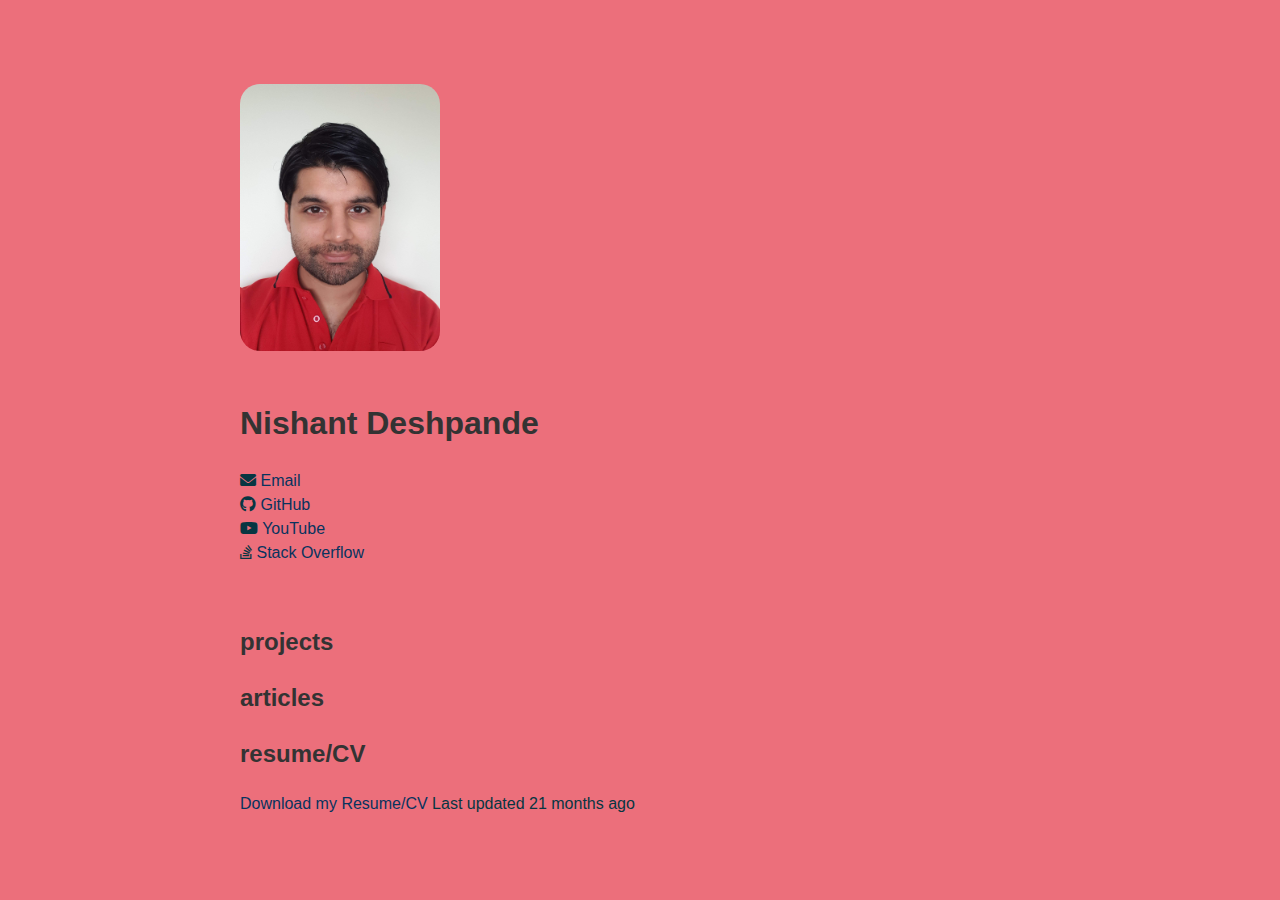
==== index.html @ 6070609d "resume/cv" ====
<!DOCTYPE html>
<html lang="en">
<head>
    <meta charset="UTF-8">
    <meta name="viewport" content="width=device-width, initial-scale=1.0">
    <title>n-deshpande.io</title>
    <link href="https://fonts.googleapis.com/css2?family=Roboto&display=swap" rel="stylesheet">
    <link rel="icon" href="favicon.ico" type="image/x-icon">
    <link rel="stylesheet" href="https://cdnjs.cloudflare.com/ajax/libs/font-awesome/6.0.0-beta3/css/all.min.css">
<style>
body {
  margin: 0 auto;
  max-width: 50em;
  font-family: sans-serif;
  line-height: 1.5;
  padding: 4em 1em;
  color: #073642;
  background-color: #EC6F7B;
}
h1,
h2,
strong {
  color: #333;
}
a {
  color: #08335e;
  text-decoration: none;
}
ul {
  margin: 0;
}
.black-to-link {
  /* from https://codepen.io/sosuke/pen/Pjoqqp */
  filter: invert(51%) sepia(91%) saturate(6272%) hue-rotate(232deg) brightness(101%) contrast(100%);
}
</style>
</head>
<body>

<img src="profile.jpg" alt="Profile Picture" style="width: 200px; border-radius: 20px; margin: 20px 0;">

<h1>Nishant Deshpande</h1>
<p>
    <i class="fas fa-envelope"></i> <a href="mailto:nxdeshpande@gmail.com">Email</a><br>
    <i class="fab fa-github"></i> <a href="https://github.com/n-deshpande">GitHub</a><br>
    <i class="fab fa-youtube"></i> <a href="https://www.youtube.com/">YouTube</a><br>
    <i class="fab fa-stack-overflow"></i> <a href="https://stackoverflow.com/users/14988404/nish">Stack Overflow</a><br>
</p>
<br>

<h2>projects</h2>

<h2>articles</h2>

<h2>resume/CV</h2>
<p>
    <a href="ND_CV.pdf" download>Download my Resume/CV</a> 
    <span id="last-updated"></span>
</p>
    
<script src="utils.js"></script>
</body>
</html>
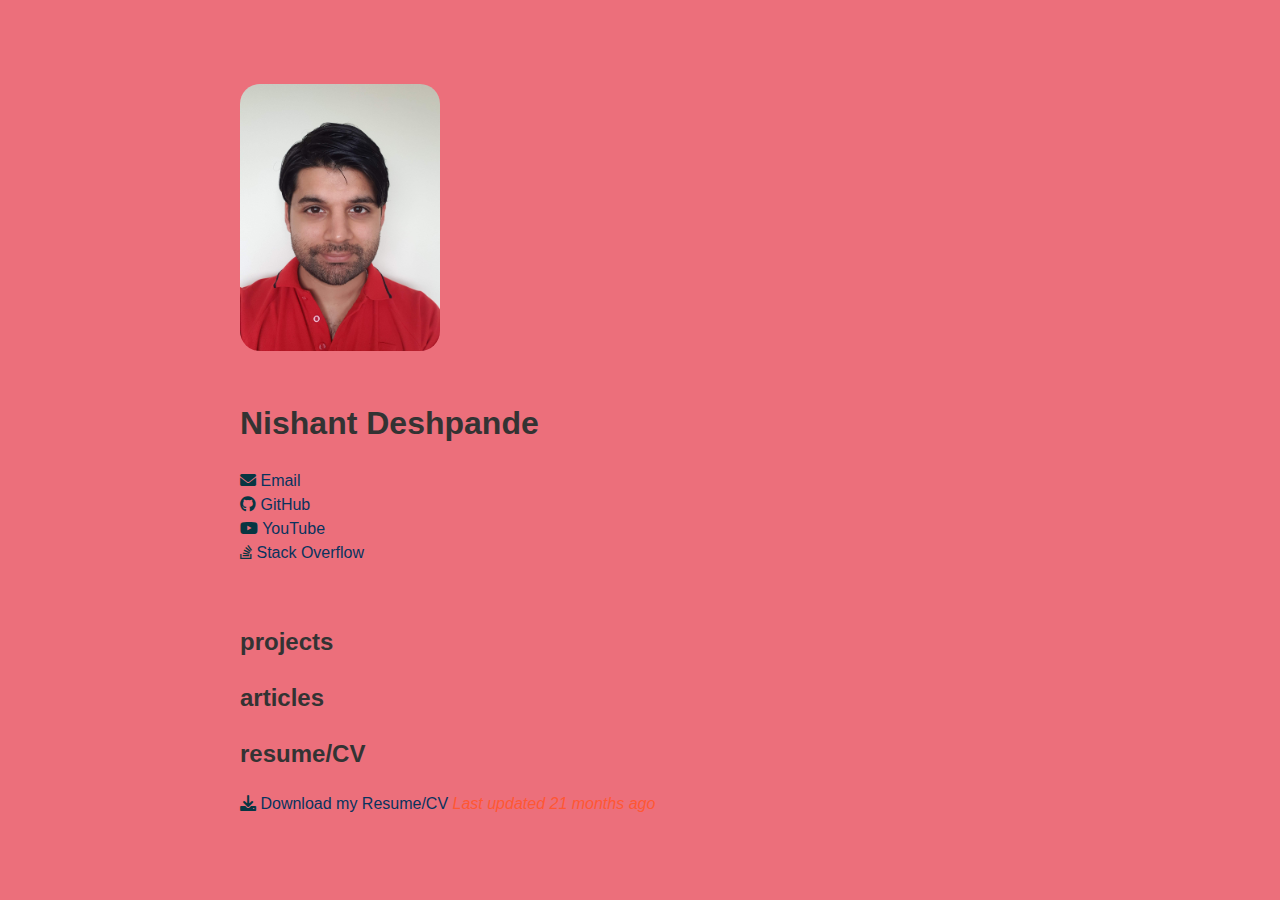
==== commit 5feee250: "last updated settings" ====
--- a/index.html
+++ b/index.html
@@ -34,6 +34,12 @@
   /* from https://codepen.io/sosuke/pen/Pjoqqp */
   filter: invert(51%) sepia(91%) saturate(6272%) hue-rotate(232deg) brightness(101%) contrast(100%);
 }
+
+/* New styles for last-updated */
+#last-updated {
+    font-style: italic;
+    color: #FF5733; /* Change this color as needed */
+  }
 </style>
 </head>
 <body>
@@ -55,7 +61,7 @@
 
 <h2>resume/CV</h2>
 <p>
-    <a href="ND_CV.pdf" download>Download my Resume/CV</a> 
+    <i class="fas fa-download"></i> <a href="ND_CV.pdf" download>Download my Resume/CV </a> 
     <span id="last-updated"></span>
 </p>
     
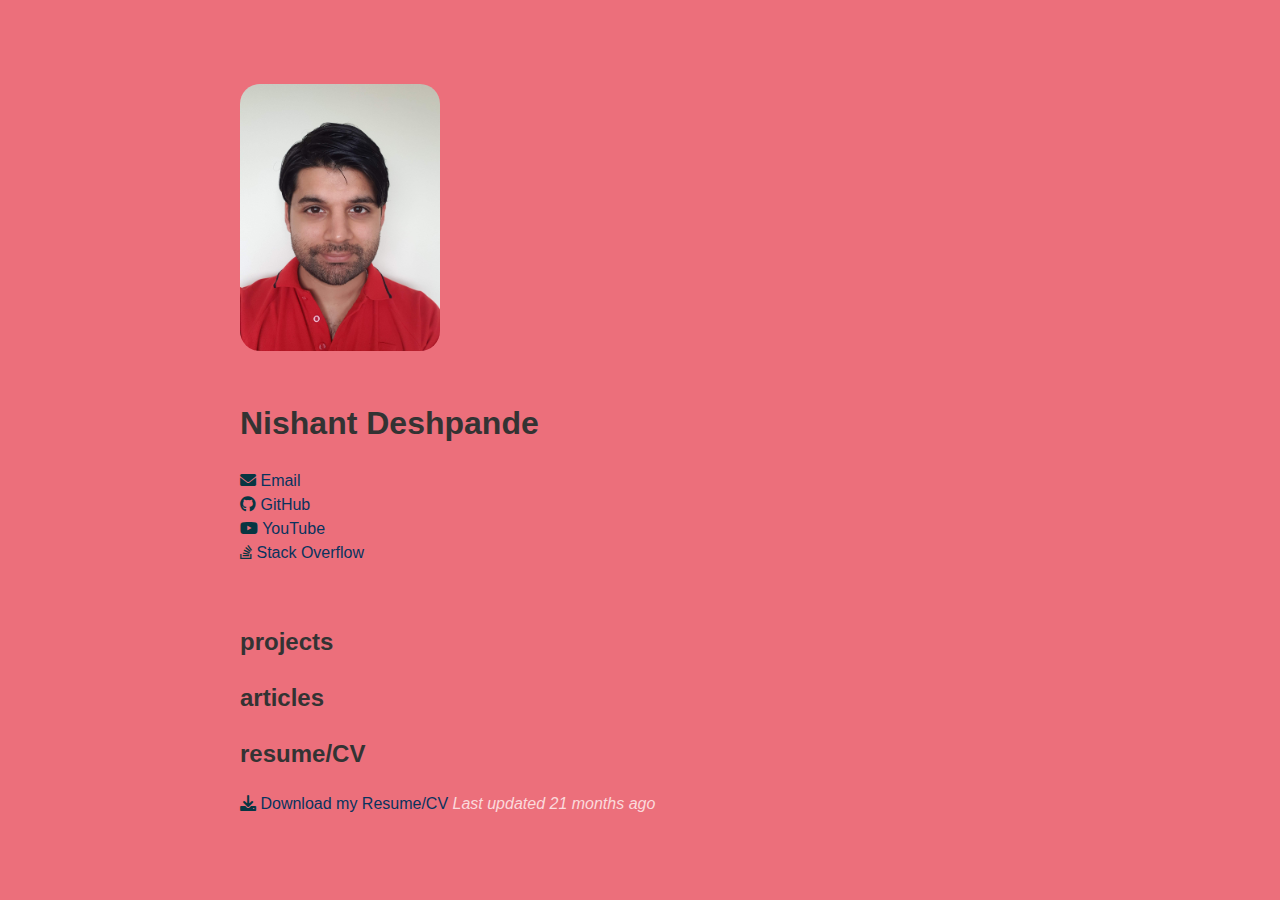
==== commit 415974b4: "update bg color" ====
--- a/index.html
+++ b/index.html
@@ -38,7 +38,7 @@
 /* New styles for last-updated */
 #last-updated {
     font-style: italic;
-    color: #FF5733; /* Change this color as needed */
+    color: #FBDADC; /* Change this color as needed */
   }
 </style>
 </head>
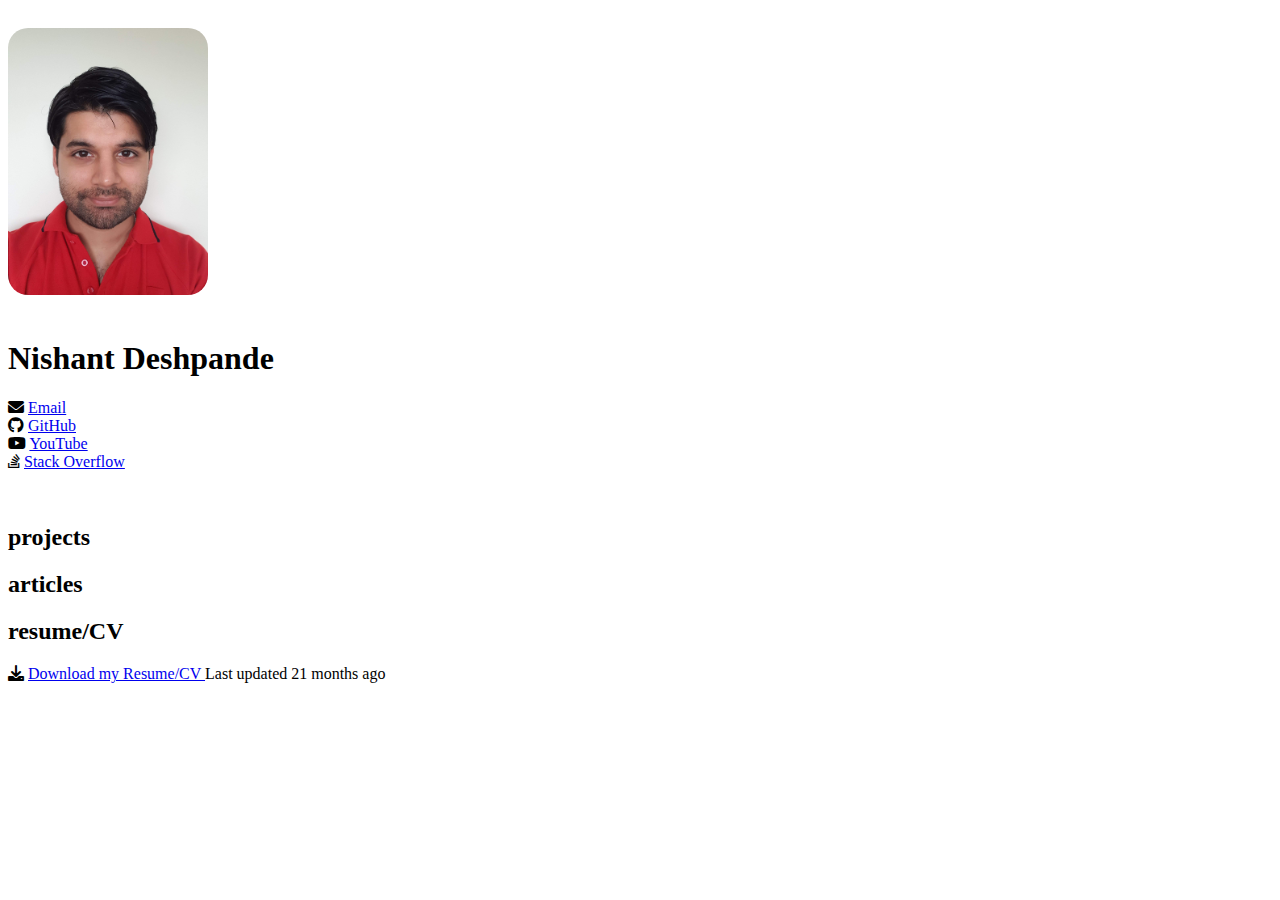
==== commit a86e2e4a: "Update background color and add new styles for last-updated" ====
--- a/index.html
+++ b/index.html
@@ -8,39 +8,7 @@
     <link href="https://fonts.googleapis.com/css2?family=Roboto&display=swap" rel="stylesheet">
     <link rel="icon" href="favicon.ico" type="image/x-icon">
     <link rel="stylesheet" href="https://cdnjs.cloudflare.com/ajax/libs/font-awesome/6.0.0-beta3/css/all.min.css">
-<style>
-body {
-  margin: 0 auto;
-  max-width: 50em;
-  font-family: sans-serif;
-  line-height: 1.5;
-  padding: 4em 1em;
-  color: #073642;
-  background-color: #EC6F7B;
-}
-h1,
-h2,
-strong {
-  color: #333;
-}
-a {
-  color: #08335e;
-  text-decoration: none;
-}
-ul {
-  margin: 0;
-}
-.black-to-link {
-  /* from https://codepen.io/sosuke/pen/Pjoqqp */
-  filter: invert(51%) sepia(91%) saturate(6272%) hue-rotate(232deg) brightness(101%) contrast(100%);
-}
-
-/* New styles for last-updated */
-#last-updated {
-    font-style: italic;
-    color: #FBDADC; /* Change this color as needed */
-  }
-</style>
+    <link rel="stylesheet" href="styles.css">
 </head>
 <body>
 
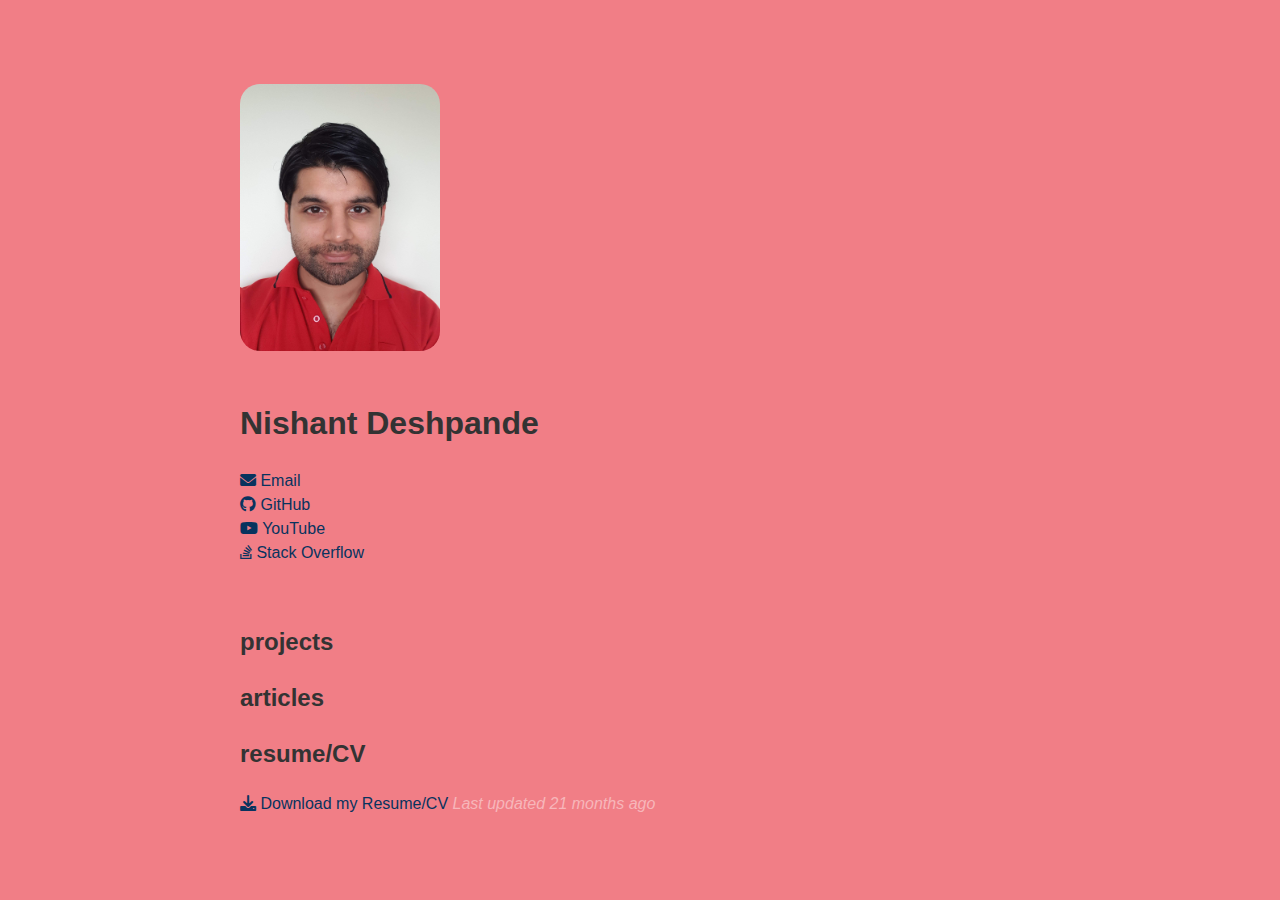
==== commit ca65436d: "style sheet and typo update" ====
--- a/index.html
+++ b/index.html
@@ -8,7 +8,7 @@
     <link href="https://fonts.googleapis.com/css2?family=Roboto&display=swap" rel="stylesheet">
     <link rel="icon" href="favicon.ico" type="image/x-icon">
     <link rel="stylesheet" href="https://cdnjs.cloudflare.com/ajax/libs/font-awesome/6.0.0-beta3/css/all.min.css">
-    <link rel="stylesheet" href="styles.css">
+    <link rel="stylesheet" href="style.css">
 </head>
 <body>
 
@@ -16,10 +16,10 @@
 
 <h1>Nishant Deshpande</h1>
 <p>
-    <i class="fas fa-envelope"></i> <a href="mailto:nxdeshpande@gmail.com">Email</a><br>
-    <i class="fab fa-github"></i> <a href="https://github.com/n-deshpande">GitHub</a><br>
-    <i class="fab fa-youtube"></i> <a href="https://www.youtube.com/">YouTube</a><br>
-    <i class="fab fa-stack-overflow"></i> <a href="https://stackoverflow.com/users/14988404/nish">Stack Overflow</a><br>
+    <a href="mailto:nxdeshpande@gmail.com"><i class="fas fa-envelope"></i> Email</a><br>
+    <a href="https://github.com/n-deshpande"><i class="fab fa-github"></i> GitHub</a><br>
+    <a href="https://www.youtube.com/"> <i class="fab fa-youtube"></i> YouTube</a><br>
+    <a href="https://stackoverflow.com/users/14988404/nish"><i class="fab fa-stack-overflow"></i> Stack Overflow</a><br>
 </p>
 <br>
 
@@ -29,7 +29,7 @@
 
 <h2>resume/CV</h2>
 <p>
-    <i class="fas fa-download"></i> <a href="ND_CV.pdf" download>Download my Resume/CV </a> 
+   <a href="ND_CV.pdf" download>  <i class="fas fa-download"></i> Download my Resume/CV </a> 
     <span id="last-updated"></span>
 </p>
     
--- a/style.css
+++ b/style.css
@@ -0,0 +1,31 @@
+body {
+  margin: 0 auto;
+  max-width: 50em;
+  font-family: sans-serif;
+  line-height: 1.5;
+  padding: 4em 1em;
+  color: #073642;
+  background-color: #F17E86;
+}
+h1,
+h2,
+strong {
+  color: #333;
+}
+a {
+  color: #08335e;
+  text-decoration: none;
+}
+ul {
+  margin: 0;
+}
+.black-to-link {
+  /* from https://codepen.io/sosuke/pen/Pjoqqp */
+  filter: invert(51%) sepia(91%) saturate(6272%) hue-rotate(232deg) brightness(101%) contrast(100%);
+}
+
+/* New styles for last-updated */
+#last-updated {
+  font-style: italic;
+  color: #F7B6BA; /* Change this color as needed */
+}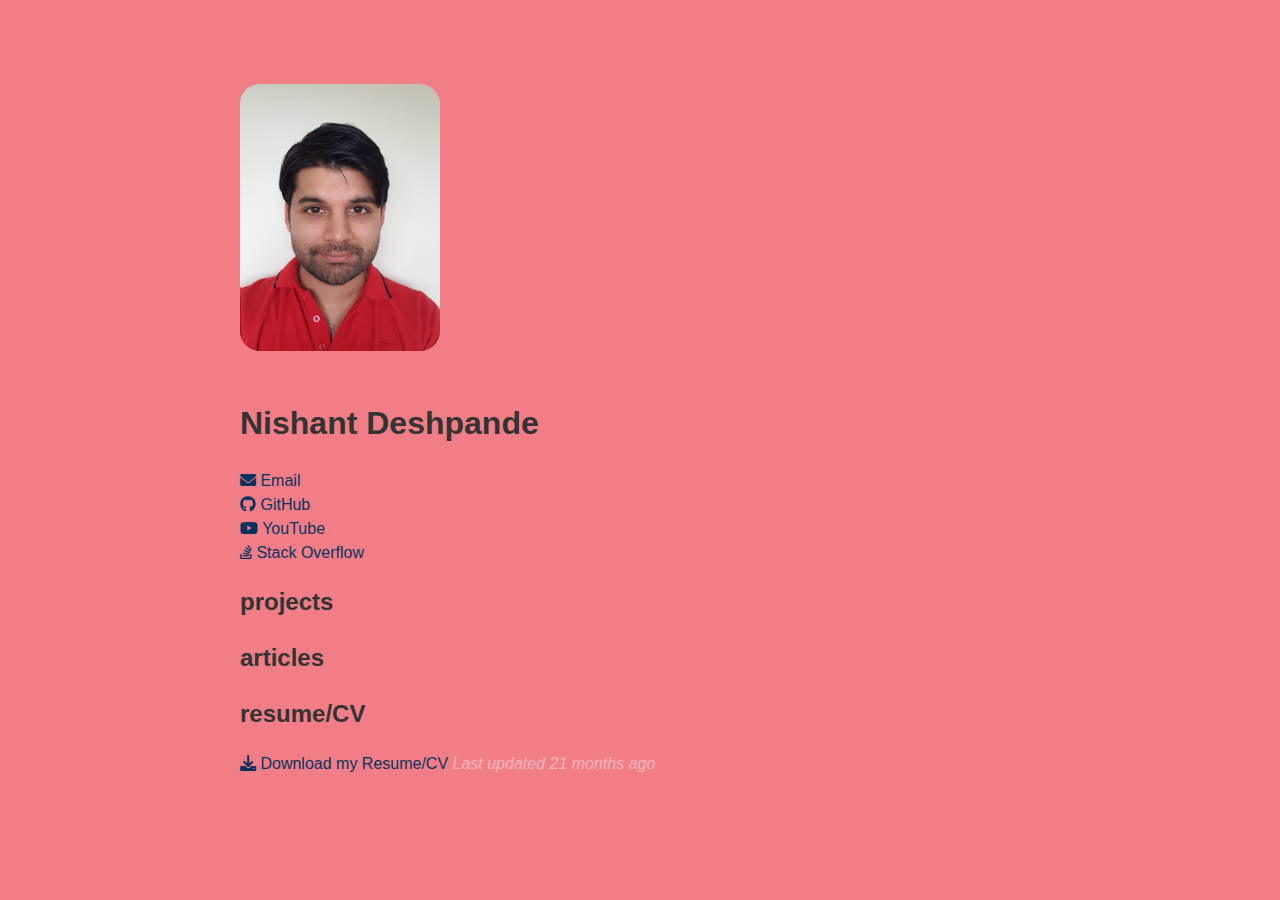
==== commit 15daf0a3: "updated proj structure" ====
--- a/index.html
+++ b/index.html
@@ -6,9 +6,9 @@
     <meta name="viewport" content="width=device-width, initial-scale=1.0">
     <title>n-deshpande.io</title>
     <link href="https://fonts.googleapis.com/css2?family=Roboto&display=swap" rel="stylesheet">
-    <link rel="icon" href="favicon.ico" type="image/x-icon">
+    <link rel="shortcut icon" type="image/x-icon" href="favicon.ico">
     <link rel="stylesheet" href="https://cdnjs.cloudflare.com/ajax/libs/font-awesome/6.0.0-beta3/css/all.min.css">
-    <link rel="stylesheet" href="style.css">
+    <link rel="stylesheet" href="css/styles.css">
 </head>
 <body>
 
@@ -21,7 +21,6 @@
     <a href="https://www.youtube.com/"> <i class="fab fa-youtube"></i> YouTube</a><br>
     <a href="https://stackoverflow.com/users/14988404/nish"><i class="fab fa-stack-overflow"></i> Stack Overflow</a><br>
 </p>
-<br>
 
 <h2>projects</h2>
 
@@ -33,6 +32,6 @@
     <span id="last-updated"></span>
 </p>
     
-<script src="utils.js"></script>
+<script src="js/utils.js"></script>
 </body>
 </html>
--- a/css/styles.css
+++ b/css/styles.css
@@ -0,0 +1,31 @@
+body {
+  margin: 0 auto;
+  max-width: 50em;
+  font-family: sans-serif;
+  line-height: 1.5;
+  padding: 4em 1em;
+  color: #073642;
+  background-color: #F17E86;
+}
+h1,
+h2,
+strong {
+  color: #333;
+}
+a {
+  color: #08335e;
+  text-decoration: none;
+}
+ul {
+  margin: 0;
+}
+.black-to-link {
+  /* from https://codepen.io/sosuke/pen/Pjoqqp */
+  filter: invert(51%) sepia(91%) saturate(6272%) hue-rotate(232deg) brightness(101%) contrast(100%);
+}
+
+/* New styles for last-updated */
+#last-updated {
+  font-style: italic;
+  color: #F7B6BA; /* Change this color as needed */
+}